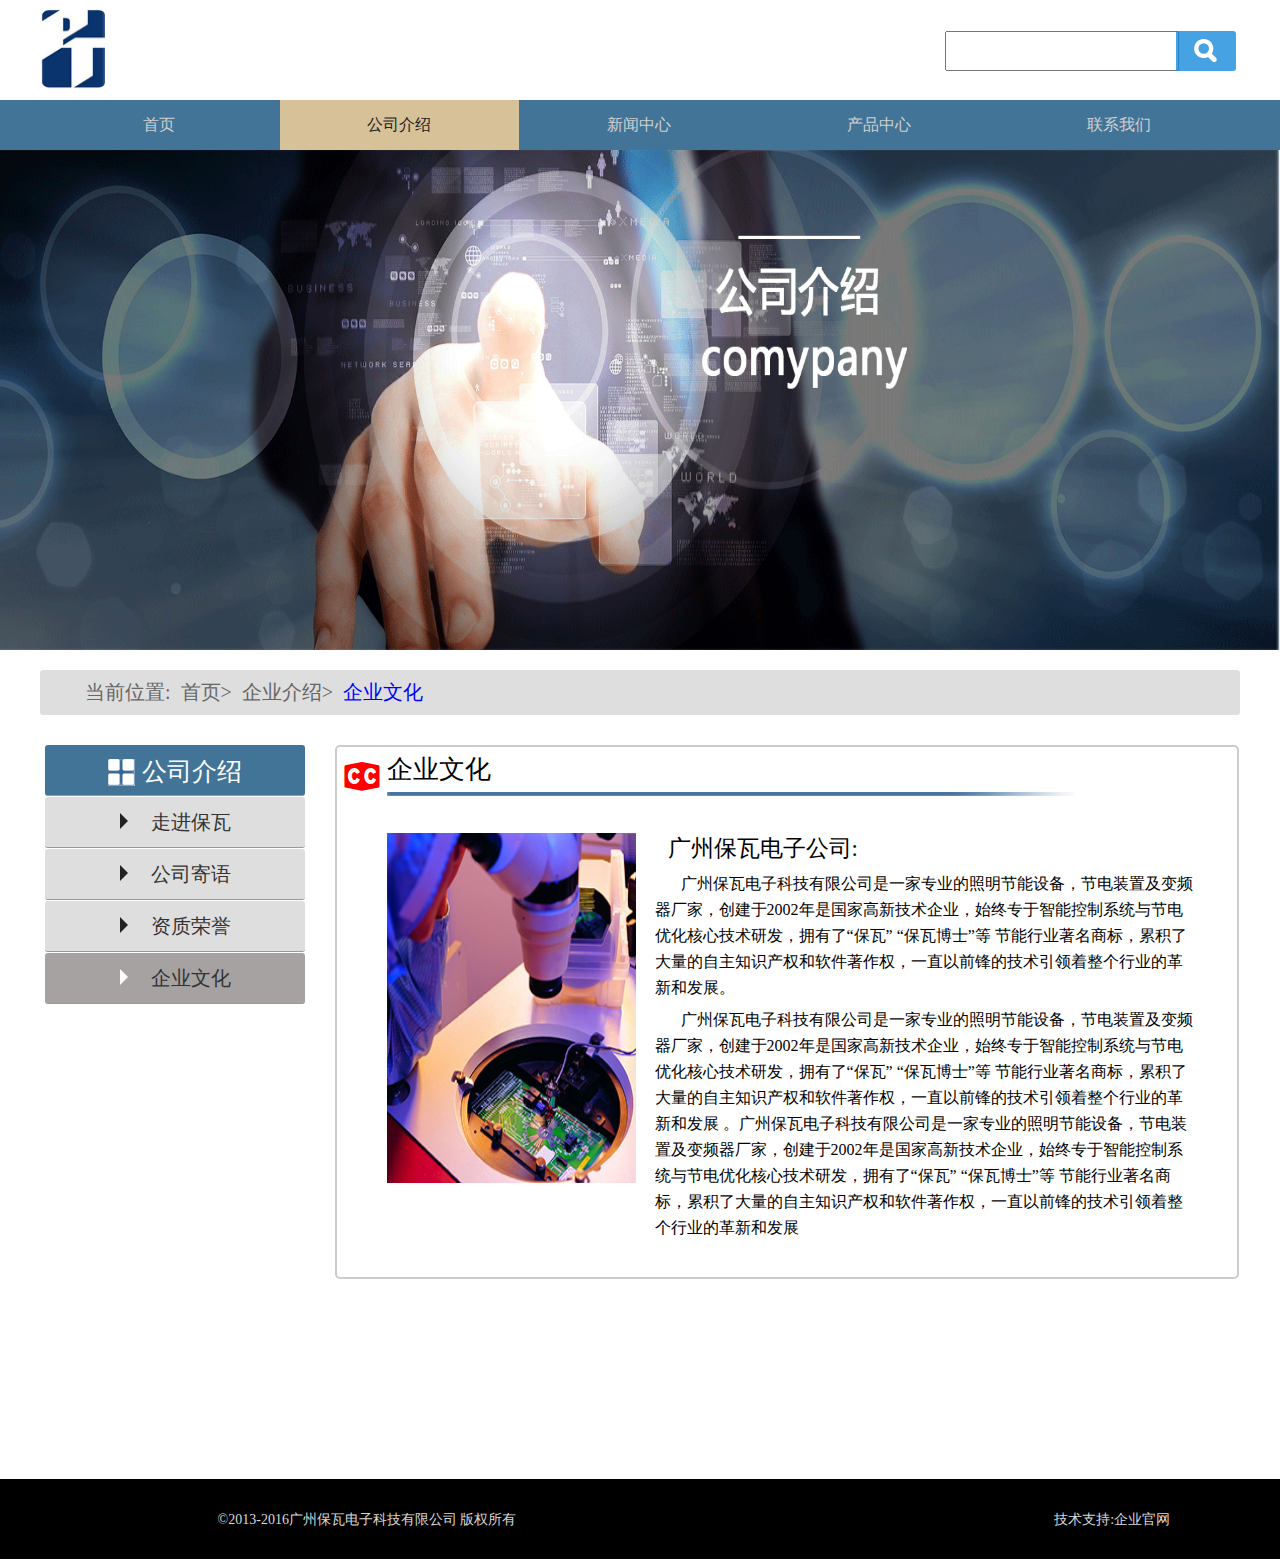
==== demo1/index.html @ cf761783 "commit" ====
<!DOCTYPE html>
<html lang="em">
<head>
	<meta http-equiv="Content-Type" content="text/html; charset=utf-8" />
	<title>作业-one</title>
	<link rel="stylesheet" href="css/index.css" />
	<link rel="stylesheet" href="../public-style.css">
	<style type="text/css">
		.fr-con{
			height: 530px;
			margin:0 auto 200px;
			}
		.fr-con .title .icon-a{
			color:red;
		}
	</style>
</head>
<body>
	<div class="main">
		<div class="top-wrap">
			<div class="top-con">
				<img src="../images/pic_03.gif" alt="" style="width:65px;height:80px;" />
				<div class="search">
					<input type="text" value="" />
					<button class="submit">&#xf02e;</button>
				</div>
			</div>
		</div>
		
		<div class="head-nav">
			<ul>
				<li><a href="../demo3/index.html">首页</a></li>
				<li class="on"><a href="../demo1/index.html">公司介绍</a></li>
				<li><a href="../demo7/index.html">新闻中心</a></li>
				<li><a href="../demo2/index.html">产品中心</a></li>
				<li><a href="../demo4/index.html">联系我们</a></li>
			</ul>
		</div>

		<div class="banner">
			<img src="../images/pic_07.gif" alt="" />
		</div>

		<div class="mainbody">
			<div class="header-nav">
				<ul>
					<li>当前位置:</li>
					<li>首页></li>
					<li>企业介绍></li>
					<li>企业文化</a></li>
				</ul>
			</div>

			<div class="main-con">
				<div class="fl-nav">
					<ul>
						<li>
							<img src="../images/pic_15.gif" alt="" />
							<a href="../demo3/index.html">公司介绍</a>
						</li>
						<li class="icon-a">
							<span></span>
							<a href="http://baowaboshi.cn.china.cn/">走进保瓦</a>
						</li>
						<li class="icon-a">
							<span></span>
							<a href="../demo3/index.html">公司寄语</a>
						</li>
						<li class="icon-a">
							<span></span>
							<a href="http://baowaboshi.cn.china.cn/certificates.html">资质荣誉</a>
						</li>
						<li>
							<span class="font-icon"></span>
							<a href="../demo1/index.html">企业文化</a>
						</li>
					</ul>
				</div>

				<div class="fr-con-wrap">
					<div class="fr-con">
						<div class="title">
							<span class="icon-a">&#xf00c;</span>
							<p>企业文化</p>
							<span class="icon"></span>
						</div>
						<div class="content">
							<div class="content-fl">
								<img src="../images/pic_03.png" alt="" />
							</div>
							<div class="content-fr">
								<p>广州保瓦电子公司:</p>
								<p>广州保瓦电子科技有限公司是一家专业的照明节能设备，节电装置及变频器厂家，创建于2002年是国家高新技术企业，始终专于智能控制系统与节电优化核心技术研发，拥有了“保瓦” “保瓦博士”等 节能行业著名商标，累积了大量的自主知识产权和软件著作权，一直以前锋的技术引领着整个行业的革新和发展。</p>
								<p>广州保瓦电子科技有限公司是一家专业的照明节能设备，节电装置及变频器厂家，创建于2002年是国家高新技术企业，始终专于智能控制系统与节电优化核心技术研发，拥有了“保瓦” “保瓦博士”等 节能行业著名商标，累积了大量的自主知识产权和软件著作权，一直以前锋的技术引领着整个行业的革新和发展
								。广州保瓦电子科技有限公司是一家专业的照明节能设备，节电装置及变频器厂家，创建于2002年是国家高新技术企业，始终专于智能控制系统与节电优化核心技术研发，拥有了“保瓦” “保瓦博士”等 节能行业著名商标，累积了大量的自主知识产权和软件著作权，一直以前锋的技术引领着整个行业的革新和发展</p>
							</div>
						</div>
					</div>
				</div>
			</div>
		</div>

		<div class="footer">
			<span class="span">&copy;2013-2016广州保瓦电子科技有限公司 版权所有</span>
			<span>技术支持:企业官网</span>
		</div>
	</div>
</body>
</html>
---- demo1/css/index.css ----
.content{
	clear: both;
	width: 810px;
	margin: 36px 5.5%;
	}
	.content-fl{
		float: left;
	}
	.content-fl img{
		width:250px;
		height:350px;
	}
	.content-fr{
		width: 540px;
		float: left;
		margin-left: 18px;
		}
		.content-fr p{
			font-size: 16px;
			padding-top: 6px;
			text-indent: 26px;
			line-height: 26px;
		}
		.content-fr p:first-child{
			font-size: 23px;
			padding:3px;
			text-indent: 10px;
		}
---- public-style.css ----
/*放大镜图标*/
@font-face {
	font-family: "GeneralFoundicons";
	src:url("fonts/general_foundicons.eot");
	src:url("fonts/general_foundicons.eot?#iefix") format("embedded-opentype"), 
		url("fonts/general_foundicons.woff") format("woff"), 
		url("fonts/general_foundicons.ttf") format("truetype"), 
		url("fonts/general_foundicons.svg#GeneralFoundicons") format("svg");
	font-weight: normal;
	font-style: normal;
	}
	
/*地球小图标*/
@font-face {
  font-family: "AccessibilityFoundicons";
  src:url("fontsa/accessibility_foundicons.eot");
  src:url("fontsa/accessibility_foundicons.eot?#iefix") format("embedded-opentype"), 
	  url("fontsa/accessibility_foundicons.woff") format("woff"), 
	  url("fontsa/accessibility_foundicons.ttf") format("truetype"), 
	  url("fontsa/accessibility_foundicons.svg#AccessibilityFoundicons") format("svg");
  font-weight: normal;
  font-style: normal;
	}

*{
	margin:0;
	padding:0;
	}

html,body{
	width: 100%;
	height:100%;
	font-family:"Microsoft Yahei";
	}

	body{ 
		word-wrap:break-word;
		word-break:break-all; 
		height:100%;
		}
		ul{list-style:none;}

		li{list-style: none;}

		a{text-decoration: none;}
	
	/*顶部样式*/
	.top-wrap{
		width:1200px;
		line-height: 100px;
		margin:0 auto;
		}
		.top-con img{
			display: block;
			float: left;
			padding:9px 0;
			margin-right: 70%;
		}
		.top-con input{
			width: 230px;
			height: 36px;
			vertical-align: middle;
			text-indent: 8px;
			outline: none;
		}
		.top-con .submit{
			width: 60px;
			height: 40px;
			vertical-align: middle;
			margin-left: -7px;
			border:none;
			background: rgba(12, 133, 218, 0.76);
			font-family: "GeneralFoundicons";
			font-size: 25px;
			color:#fff;
			border-radius:3px 0 0 3px;
			outline: none;
			transform:rotateY(180deg);
		}
		.top-con button:active{
			background: #000;
			color:#f00;
		}

	/*头部导航样式*/
	.head-nav{
		clear: both;
		height: 50px;
		background:rgba(6, 72, 118, 0.76);
		}
		.head-nav ul{
			width: 1200px;
			margin: 0 auto;
			text-align: center;
		}
		.head-nav li{
			float: left;
			width: 19.9%;
			height: 50px;
			line-height: 50px;
			margin-right: 1px;
		}
		.head-nav a {
			display: block;
			font-weight: 500;	
			color: #d0d0d0;
		}
		.head-nav li:hover a{
			background: rgba(255, 214, 153, 0.79);
			color:#222;
		}
		.head-nav .on{
			background: rgba(255, 214, 153, 0.79);
		}
		.head-nav .on a{color: #222;}

	/*banner 样式*/
	.banner,.banner img{
		width:100%;
		height: 500px;
		}

	/*content 样式*/
	.mainbody{
		width: 1200px;
		margin:20px auto 0;
		/*border: 1px solid #000;*/
		}

		/*main 头部导航 样式*/
		.header-nav ul{
			width: 1200px;
			height: 45px;
			line-height: 45px;
			background: rgba(208,208,208,0.7);
			border-radius: 3px;
			}
			.header-nav li{
				padding: 0 5px;
				float: left;
				color:#666;
				font-size: 20px;
			}
			.header-nav li:first-child{padding-left: 45px;}
			.header-nav li:last-child{color: blue;}

		/*main-con 样式*/
		.main-con{
			clear: both;
			width: 100%;
			margin-top: 30px;
			/*border: 1px solid #000;*/
			height: 600px;
			}

			/*左边导航样式*/
			.fl-nav{
				float: left;
				margin-left: 5px;
				}
				.fl-nav a{
					color:#333;
				}
				.fl-nav li{
					width: 260px;
					height: 50px;
					text-align: center;
					line-height: 50px;
					border-bottom: 1px solid #999;
					margin-bottom: 1px;
					border-radius: 3px;
					background: rgba(208,208,208,0.7);
				}
				.fl-nav .icon-a:hover{
					background: rgba(238, 219, 93, 0.88);
				}
				.fl-nav li:first-child{
					background:rgba(6, 72, 118, 0.76);
					font-size: 25px;
				}
				.fl-nav li:first-child a{
					color:#fff;
					vertical-align: middle;
				}
				.fl-nav li:first-child img{
					vertical-align: middle;
				}
				.fl-nav li:last-child{
					background: rgba(11, 3, 0, 0.37);
				}
				.fl-nav .icon-a,.fl-nav li:last-child{
					font-size: 20px;
				}

				/*三角图标样式*/
				.fl-nav span{
					display: inline-block;width:0;
					border-top:8px solid transparent;
					border-bottom: 8px solid transparent;
					border-left: 8px solid #222;
					border-right: 8px solid transparent;
					margin-right: 10px;
				}
				.fl-nav .font-icon{
					border-left: 8px solid #fff;
				}
				/*鼠标经过是图标的样式*/
				.fl-nav li:hover span{
					border-left-color: #fff;
				}

			/*右边 content 样式*/
			.fr-con-wrap{
				float: left;
				margin-left: 30px;
				}
				
				.fr-con{
					width: 900px;
					border: 2px solid #ccc;
					border-radius: 5px;
					}
					.fr-con .title{
						width: 100%;
						height: 50px;
					}

					/*字体图标*/
					.fr-con .title .icon-a{
						font-size: 40px;
						font-family: "AccessibilityFoundicons";
						float: left;
						padding:5px;
						display: inline-block;
					}
					
					/*图片样式*/
					/*.fr-con .title img{
						float: left;
						padding:5px;
						width:30px;
						height:30px;
						display: inline-block;
					}*/
					.fr-con .title p{
						font-size: 26px;
						padding:5px 0;
					}
					.fr-con .icon{
						background-image: url(images/pic_19.png);
						background-repeat: no-repeat;
						width:840px;
						height: 5px;
						float: left;
						display: block;
					}
					
	/*底部样式*/
	.footer{
		clear:both;
		height: 80px;
		line-height: 80px;
		background:#000;
		}

		.footer span{
			color:#d8d8d8;
			font-size:14px;
			margin-left: 17%;
		}
		.footer .span{
			margin-right: 24.7%;
		}
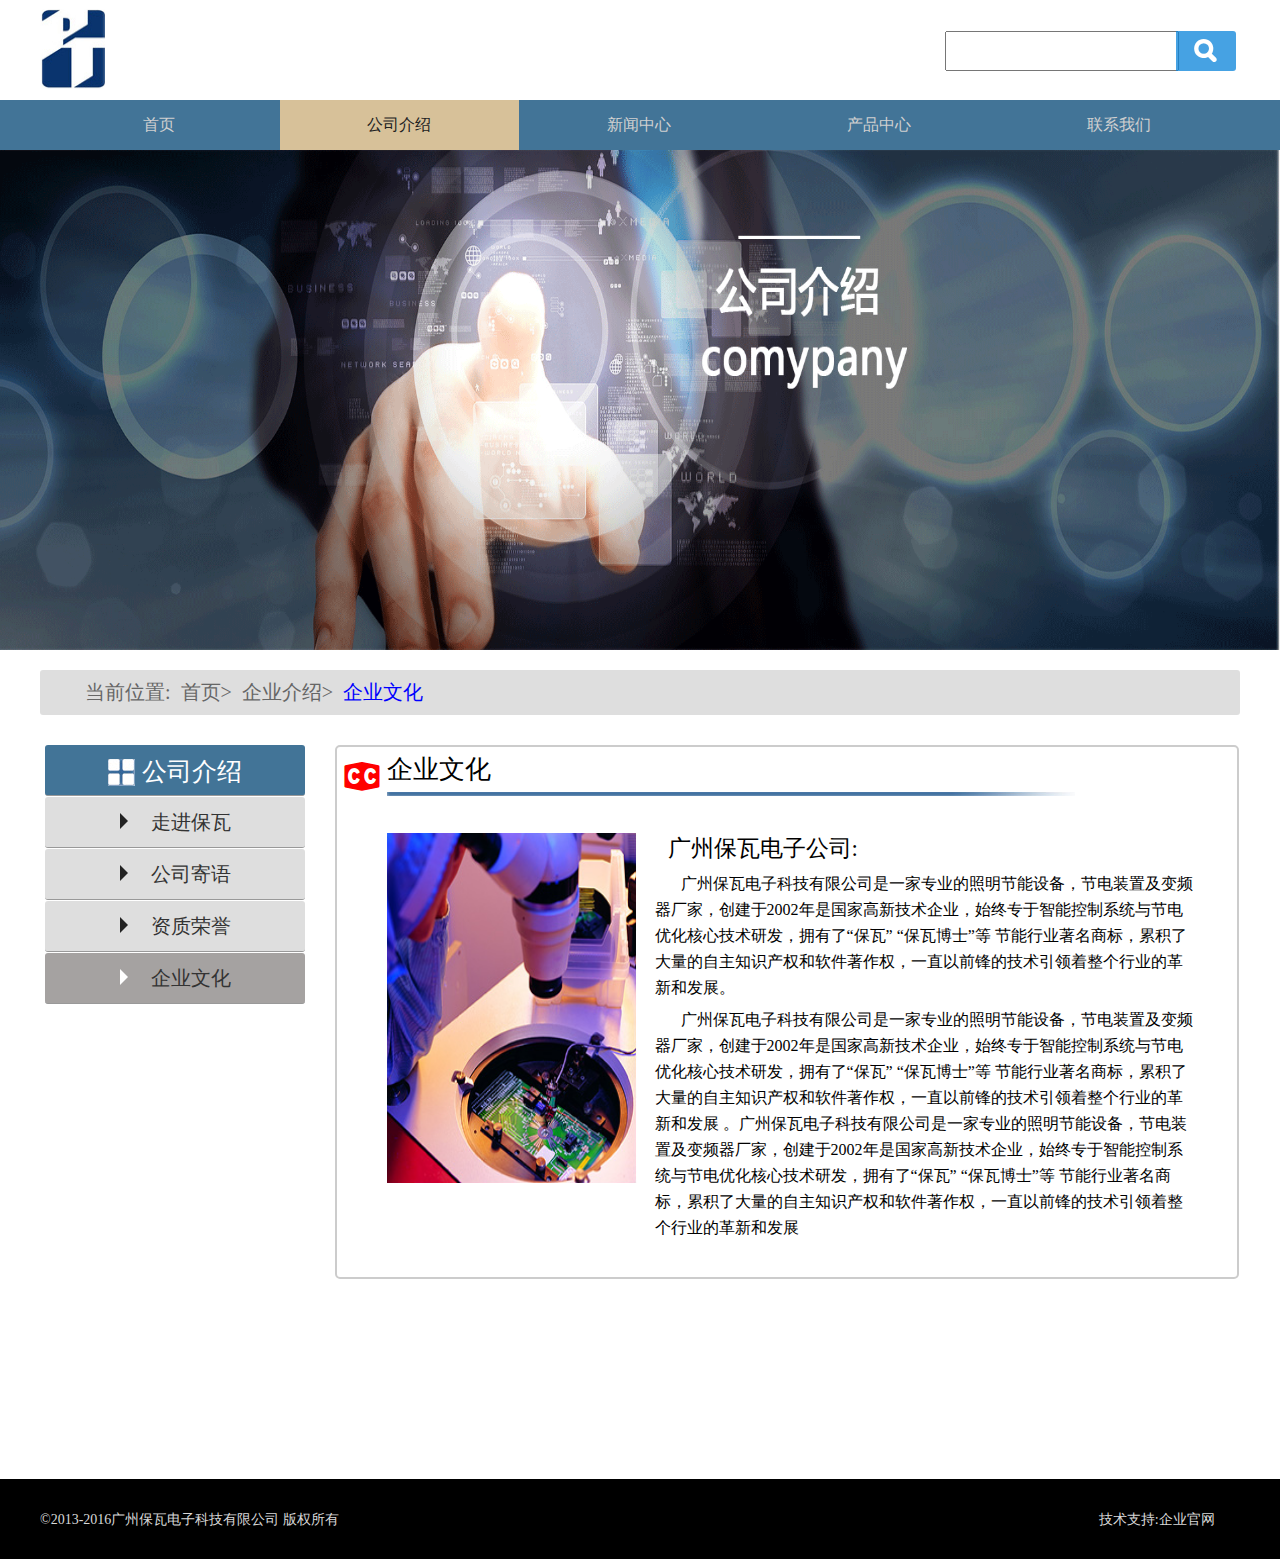
==== commit 6603832b: "first commit" ====
--- a/demo1/index.html
+++ b/demo1/index.html
@@ -2,7 +2,7 @@
 <html lang="em">
 <head>
 	<meta http-equiv="Content-Type" content="text/html; charset=utf-8" />
-	<title>作业-one</title>
+	<title>保瓦-one</title>
 	<link rel="stylesheet" href="css/index.css" />
 	<link rel="stylesheet" href="../public-style.css">
 	<style type="text/css">
@@ -101,8 +101,10 @@
 		</div>
 
 		<div class="footer">
-			<span class="span">&copy;2013-2016广州保瓦电子科技有限公司 版权所有</span>
-			<span>技术支持:企业官网</span>
+			<div class="footer-box">
+				<span class="span">&copy;2013-2016广州保瓦电子科技有限公司 版权所有</span>
+				<span>技术支持:企业官网</span>
+			</div>
 		</div>
 	</div>
 </body>
--- a/public-style.css
+++ b/public-style.css
@@ -263,12 +263,20 @@
 		line-height: 80px;
 		background:#000;
 		}
-
+		.footer-box{
+			width: 1200px;
+			height: 100%;
+			margin: 0 auto;
+		}
 		.footer span{
 			color:#d8d8d8;
 			font-size:14px;
-			margin-left: 17%;
-		}
-		.footer .span{
-			margin-right: 24.7%;
-		}+		}
+		.footer-box span:first-child{
+			margin-right: 63%;
+		}
+		/*第二样式*/
+		/*.footer-box span:last-child{
+			float: right;
+		}*/
+		